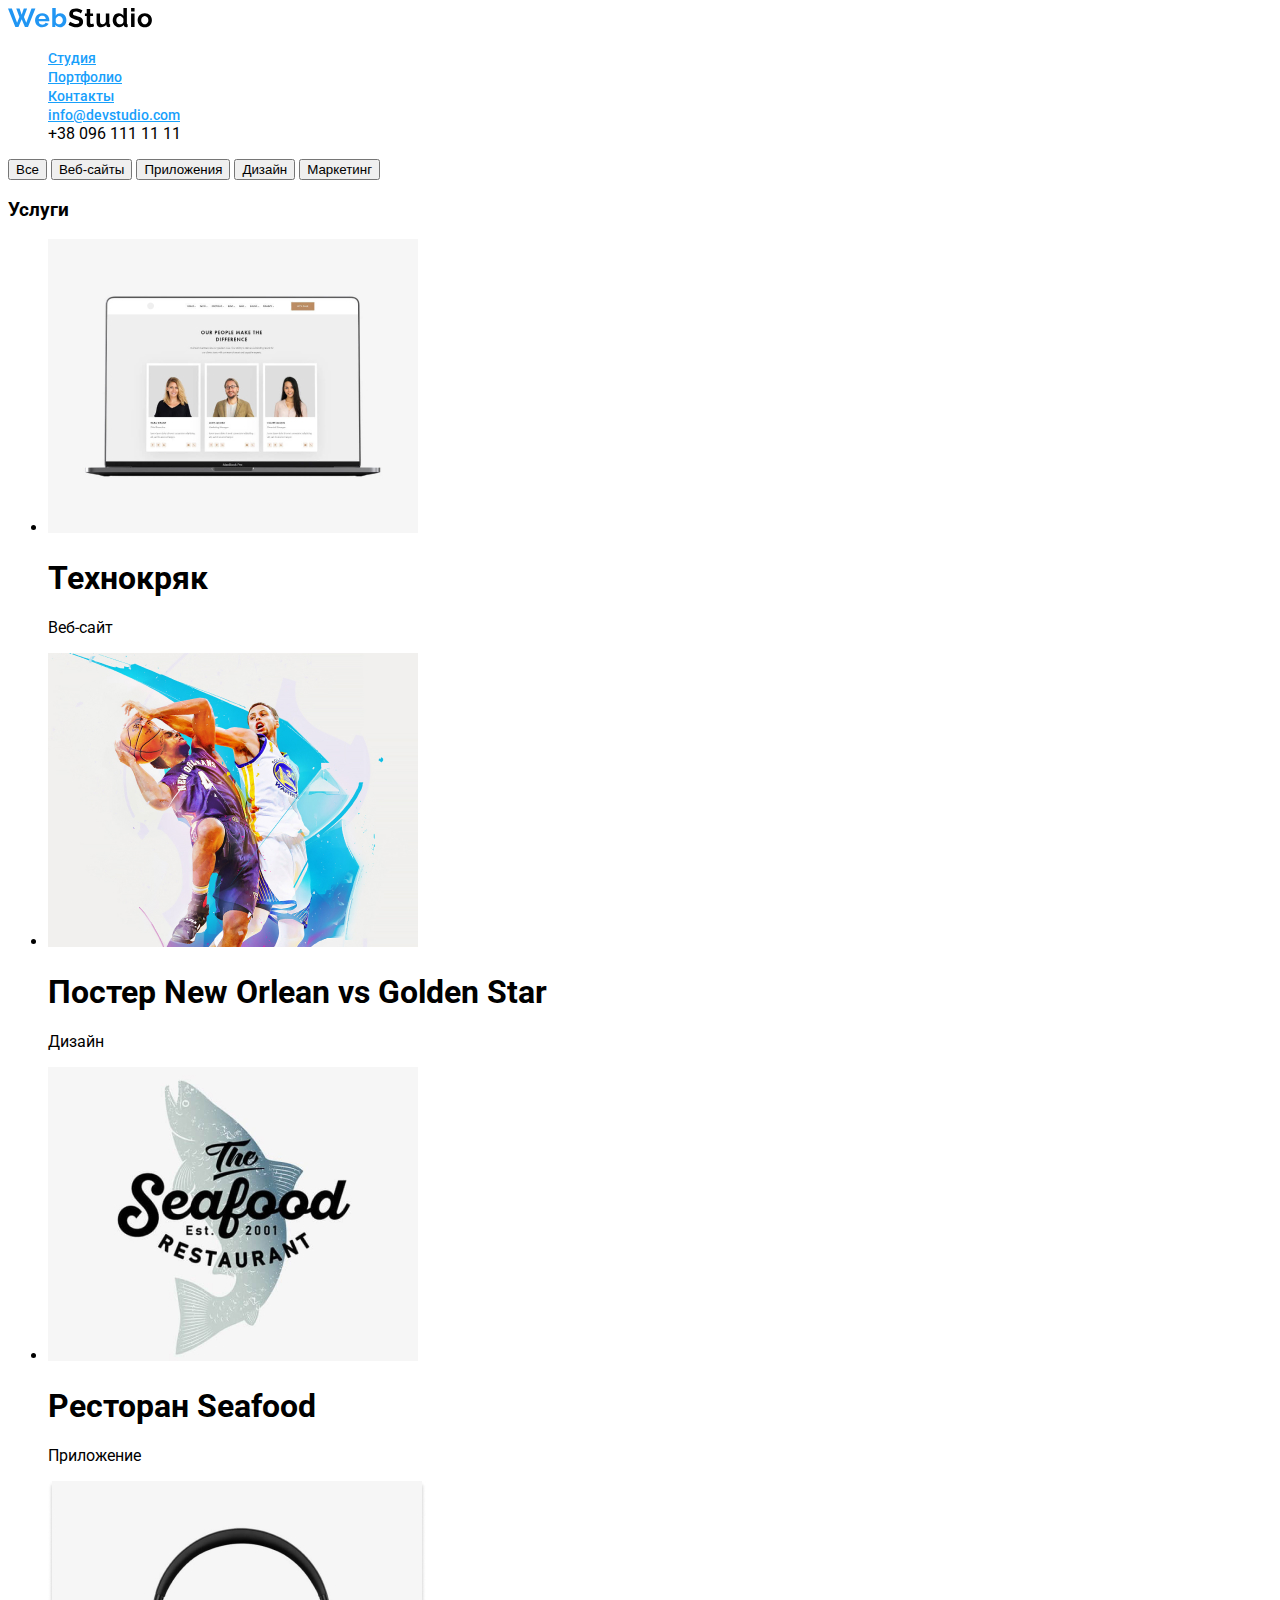
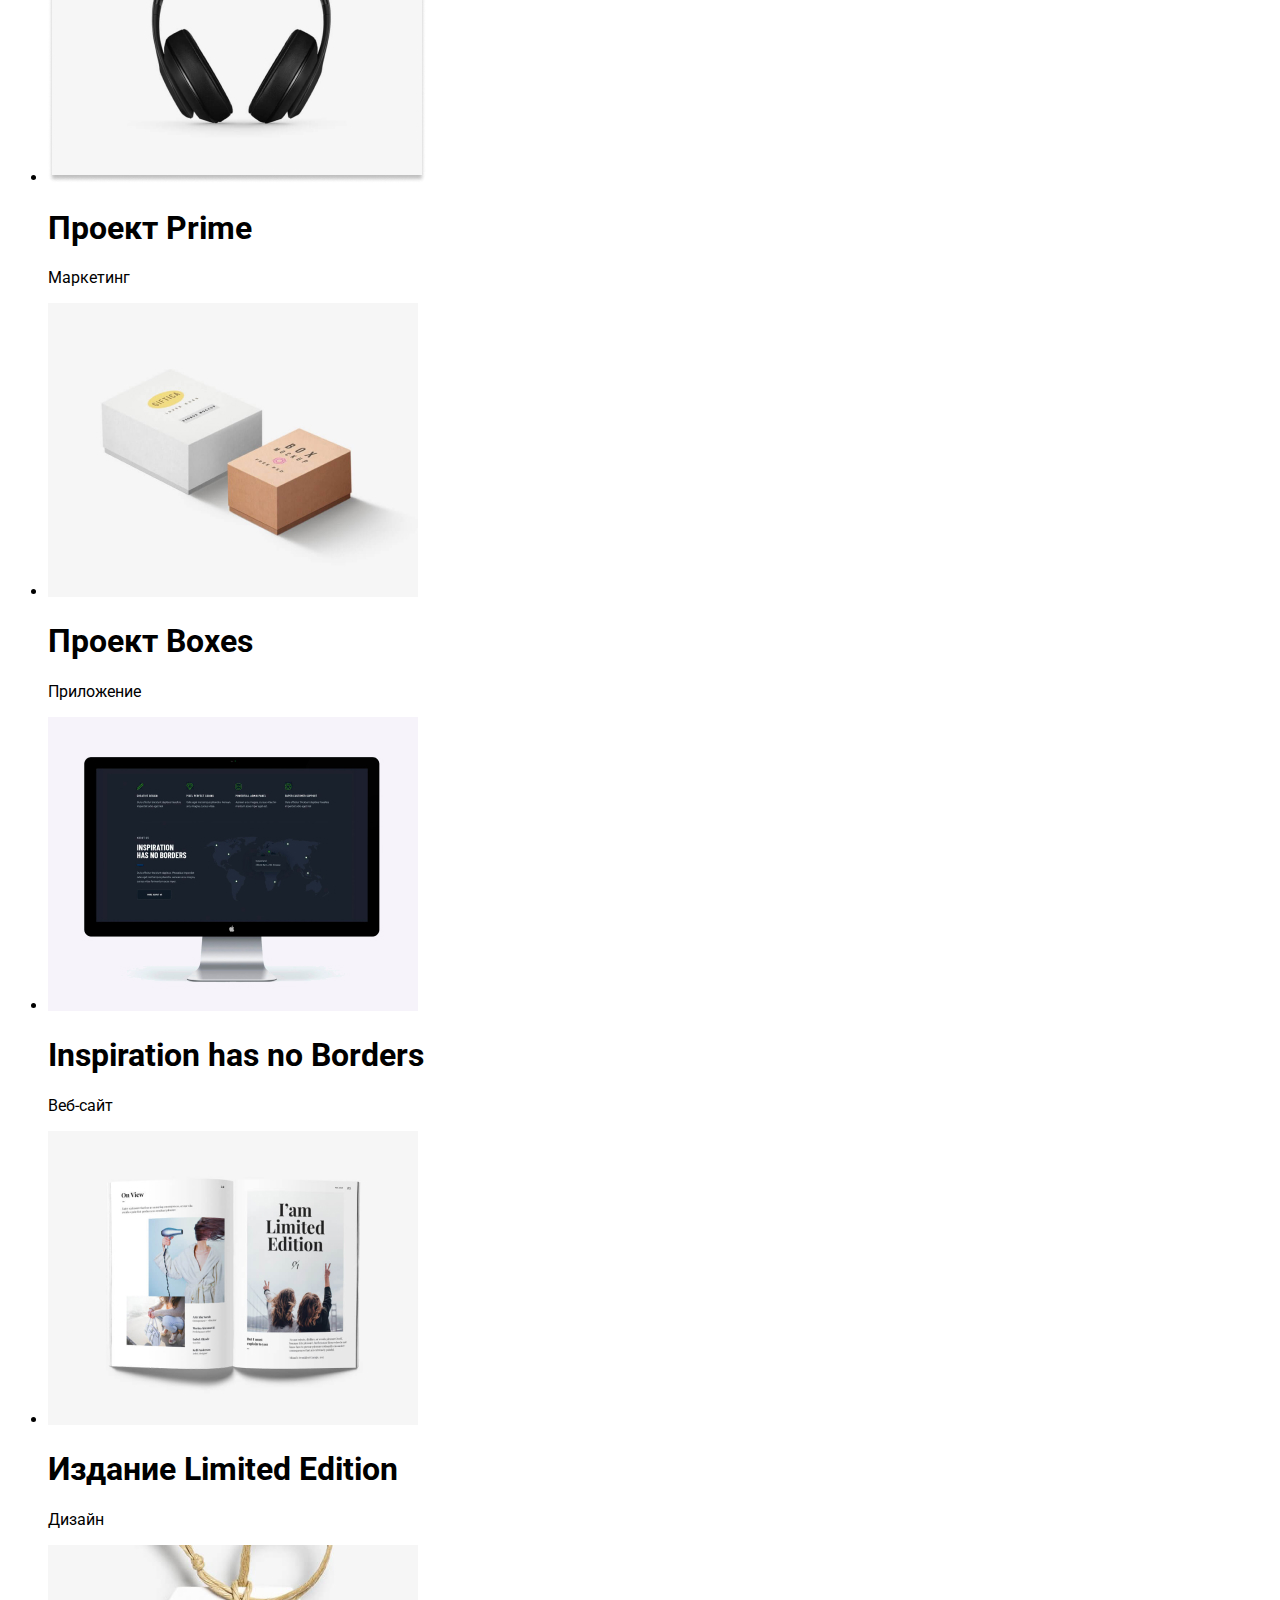
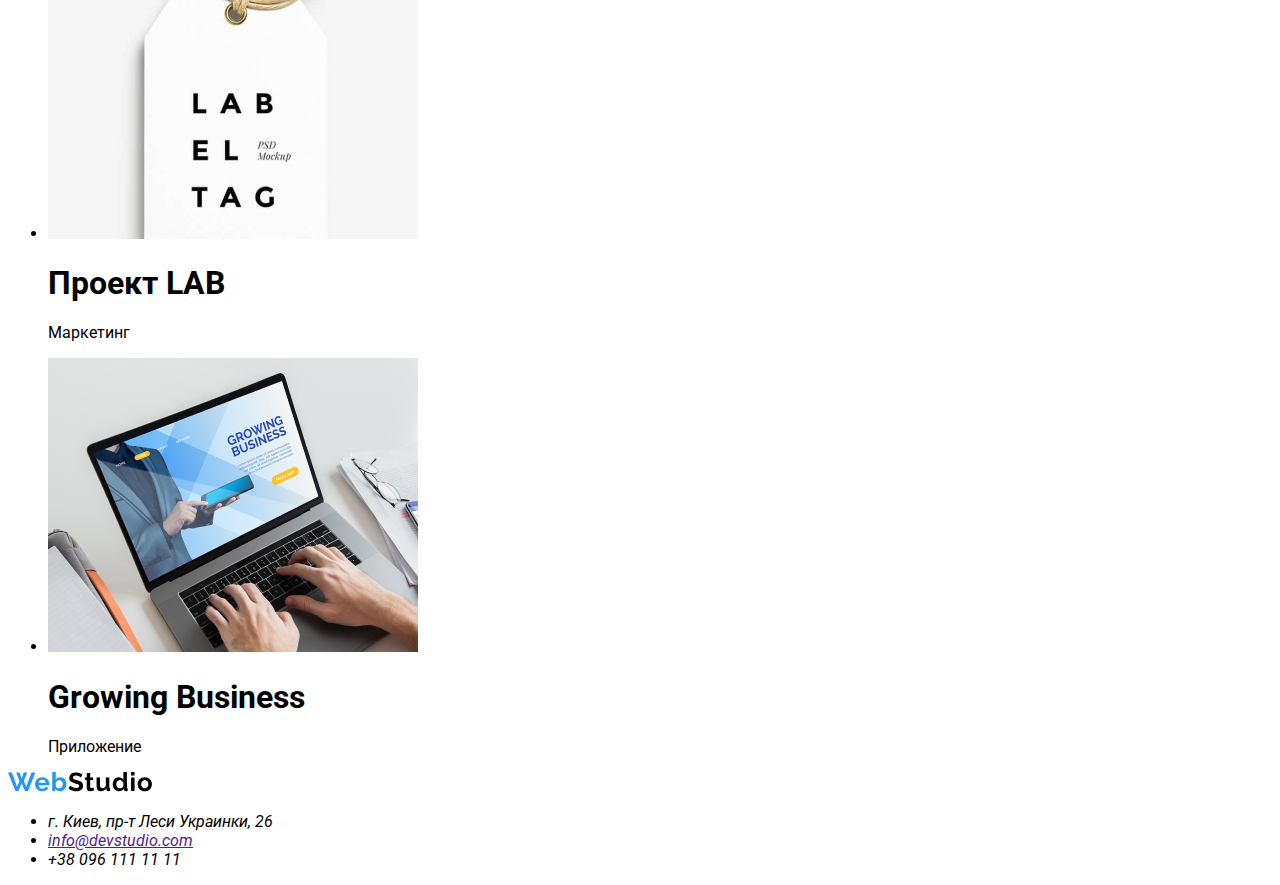
==== portfolio.html @ 4656c630 "I made a portfolio page, the code passes the validator without errors" ====
<!DOCTYPE html>
<html lang="ru">
  <head>
    <meta charset="UTF-8" />
    <meta http-equiv="X-UA-Compatible" content="IE=edge" />
    <meta name="viewport" content="width=device-width, initial-scale=1.0" />
    <title>Document</title>
    <link rel="preconnect" href="https://fonts.googleapis.com" />
    <link rel="preconnect" href="https://fonts.gstatic.com" crossorigin />
    <link
      href="https://fonts.googleapis.com/css2?family=Raleway:wght@700&family=Roboto:wght@400;500;700;900&display=swap"
      rel="stylesheet"
    />
    <link rel="stylesheet" href="./css/styles.css" />
  </head>
  <body class="font-family">
    <header>
      <nav>
        <a href="index.html"><img src="./images/logo.svg" class="logo" alt="" /></a>

        <ul class="site-nav list">
          <li><a href="" class="link">Студия </a></li>
          <li><a href="portfolio.html" class="link">Портфолио </a></li>
          <li><a href="" class="link">Контакты </a></li>
          <li><a href="" class="link">info@devstudio.com</a></li>
          <li>+38 096 111 11 11</li>
        </ul>
      </nav>
    </header>
    <main>
      <button type="button">Все</button>
      <button type="button">Веб-сайты</button>
      <button type="button">Приложения</button>
      <button type="button">Дизайн</button>
      <button type="button">Маркетинг</button>
      <section class="section">
        <h3 class="section-title">Услуги</h3>
        <ul>
          <li>
            <img src="./imagesportf/img.jpg" alt="Ноутбук с информацией" />
            <h1>Технокряк</h1>
            <p>Веб-сайт</p>
          </li>
          <li>
            <img src="./imagesportf/2.jpg" alt="Два баскетболиста" />
            <h1>Постер New Orlean vs Golden Star</h1>
            <p>Дизайн</p>
          </li>
          <li>
            <img src="./imagesportf/3.jpg" alt="Ресторан Seafood" />
            <h1>Ресторан Seafood</h1>
            <p>Приложение</p>
          </li>
          <li>
            <img src="./imagesportf/4.jpg" alt="Проект Prime" />
            <h1>Проект Prime</h1>
            <p>Маркетинг</p>
          </li>
          <li>
            <img src="./imagesportf/5.jpg" alt="Проект Boxes" />
            <h1>Проект Boxes</h1>
            <p>Приложение</p>
          </li>
          <li>
            <img src="./imagesportf/6.jpg" alt="Inspiration has no Borders" />
            <h1>Inspiration has no Borders</h1>
            <p>Веб-сайт</p>
          </li>
          <li>
            <img src="./imagesportf/7.jpg" alt="Издание Limited Edition" />
            <h1>Издание Limited Edition</h1>
            <p>Дизайн</p>
          </li>
          <li>
            <img src="./imagesportf/8.jpg" alt="Проект LAB" />
            <h1>Проект LAB</h1>
            <p>Маркетинг</p>
          </li>
          <li>
            <img src="./imagesportf/9.jpg" alt="Growing Business" />
            <h1>Growing Business</h1>
            <p>Приложение</p>
          </li>
        </ul>
      </section>
    </main>
    <footer>
      <address>
        <img src="./images/logo.svg" alt="" />
        <ul>
          <li>г. Киев, пр-т Леси Украинки, 26</li>
          <li><a href="" class="link">info@devstudio.com</a></li>
          <li>+38 096 111 11 11</li>
        </ul>
      </address>
    </footer>
  </body>
</html>
---- css/styles.css ----
:root {
  --primary-text-color: rgba(0, 0, 0, 0.8);
  --title-text-color: #000000;
  --accent-color: #18a0fb;
  --primary-bg-color: #ffffff;
}
body {
  background-color: #fff;
  color: var(--primary-text-colorvar(--title-text-color));
  font-family: Roboto, sans-serif;
}
.logo {
  color: var(--title-text-color);
  font-family: Raleway, sans-serif;
}
.list {
  list-style: none;
}
/* Site nav */
.site-nav .link {
  color: #18a0fb;
  font-weight: 500;
  font-size: 14px;
  line-height: 1.2;
}
.button {
  font-family: inherit;
}
.site-nav .link:hover,
.site-nav .link:focus {
  color: var(--title-text-color);
}
/* Hero */
.hero-title {
  color: var(--title-text-color);
}

/* Section */
.section-title {
  color: var(--title-text-color);
}
/* Features */
.features-list .link {
  color: var(--accent-color);
}
/* Button */
.button {
  color: var(--primary-bg-color);
  background-color: var(--accent-color);
}
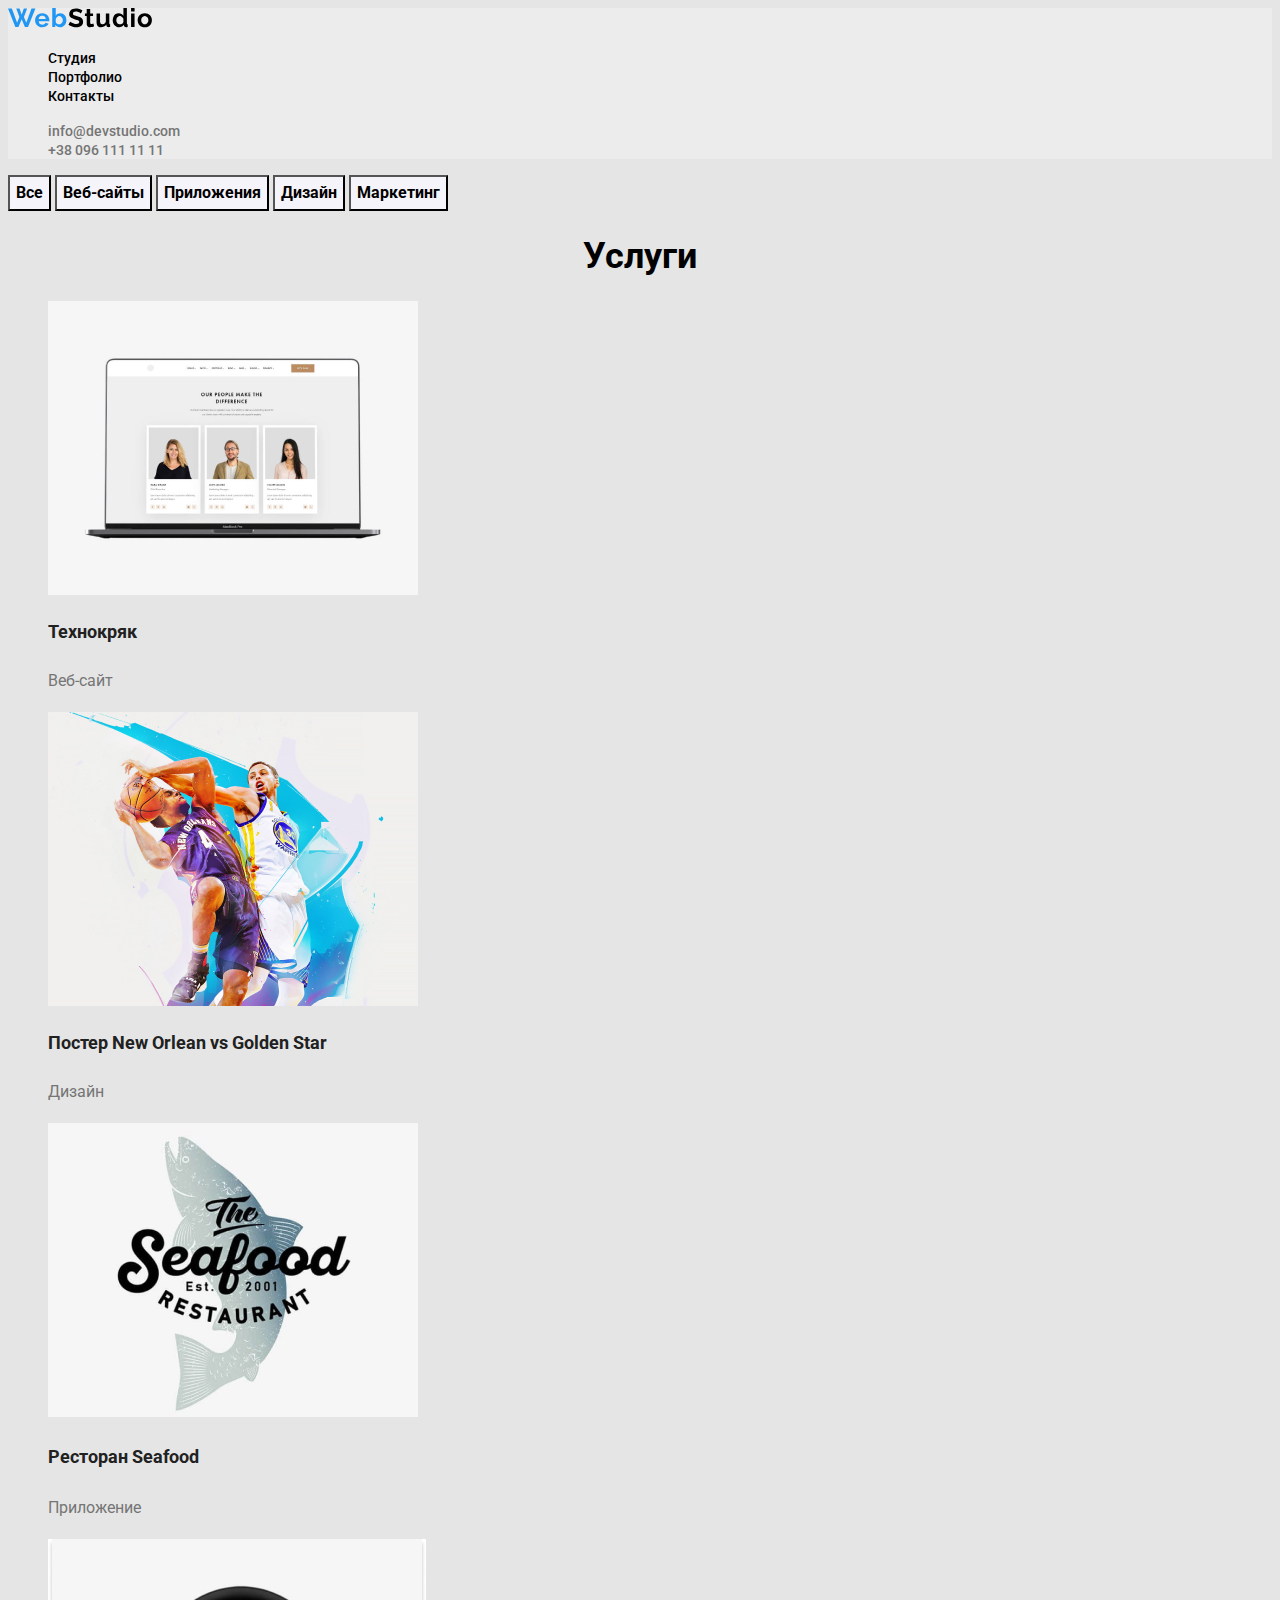
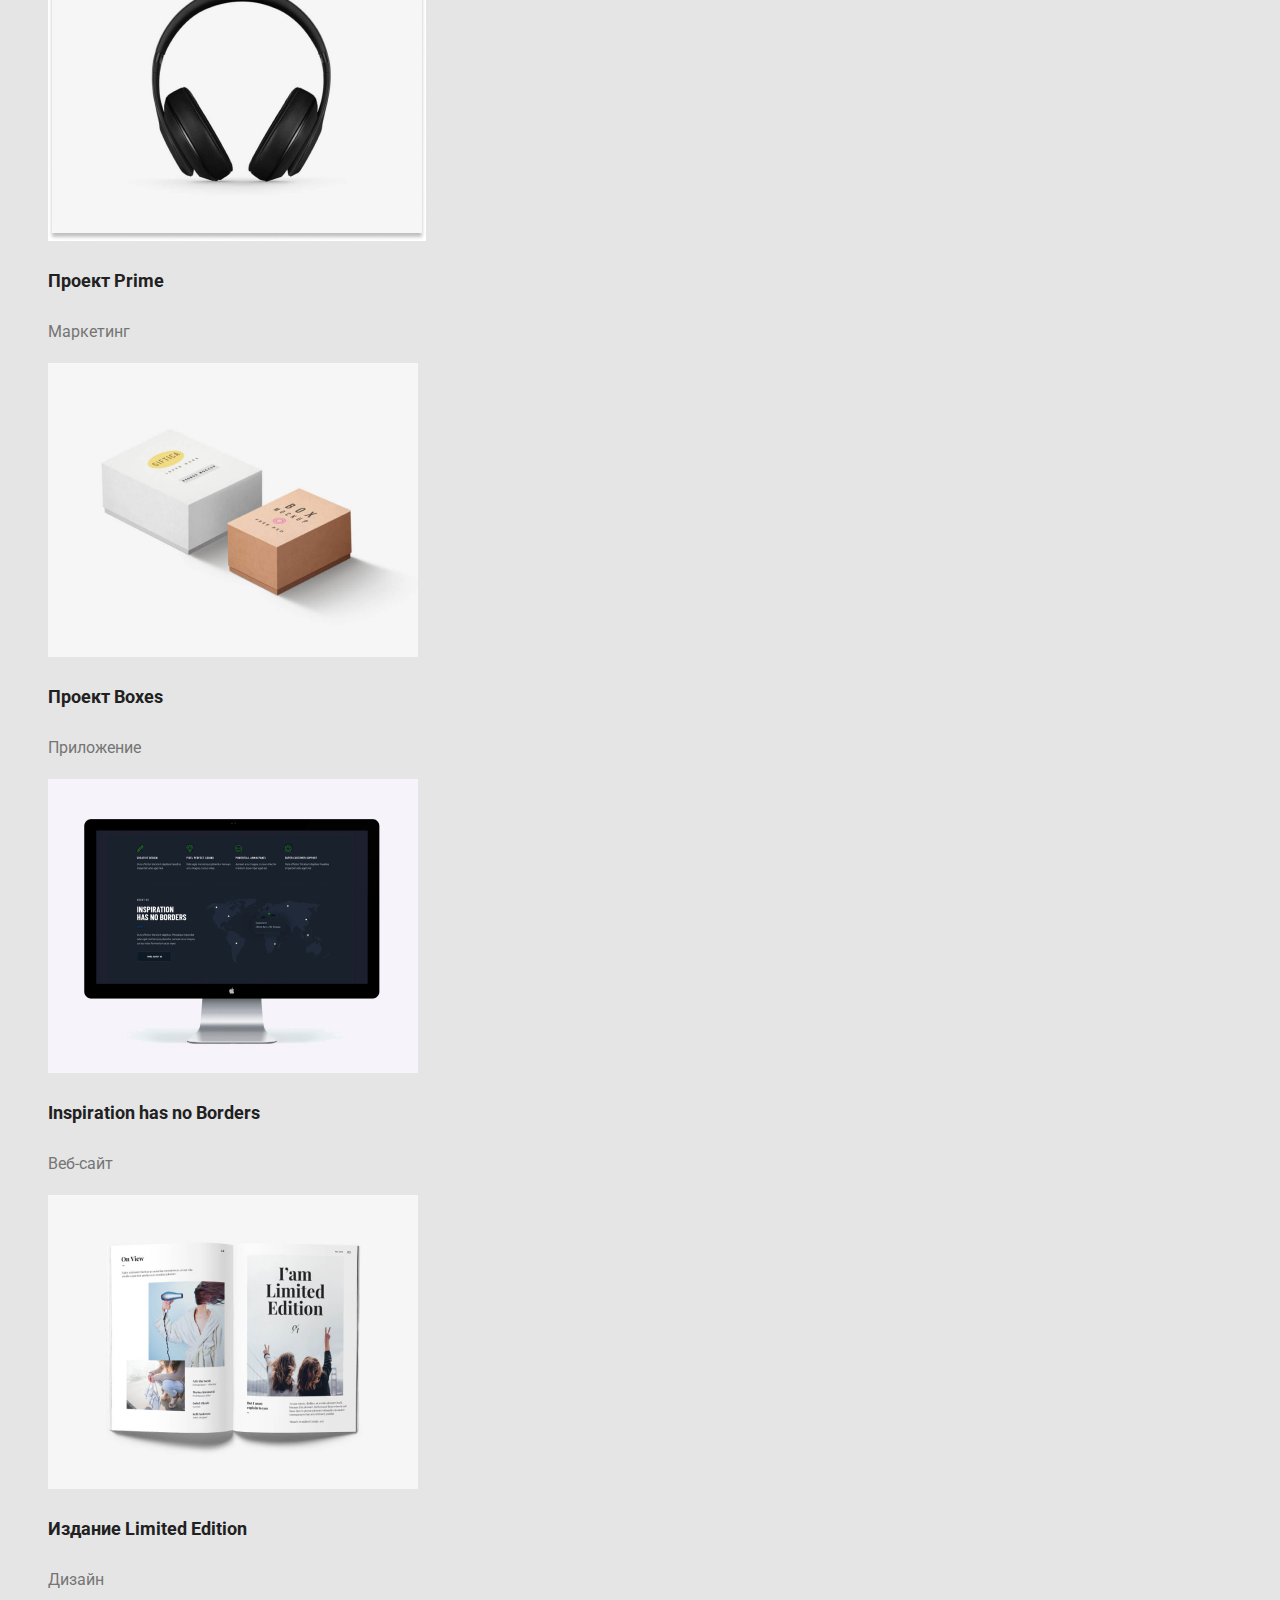
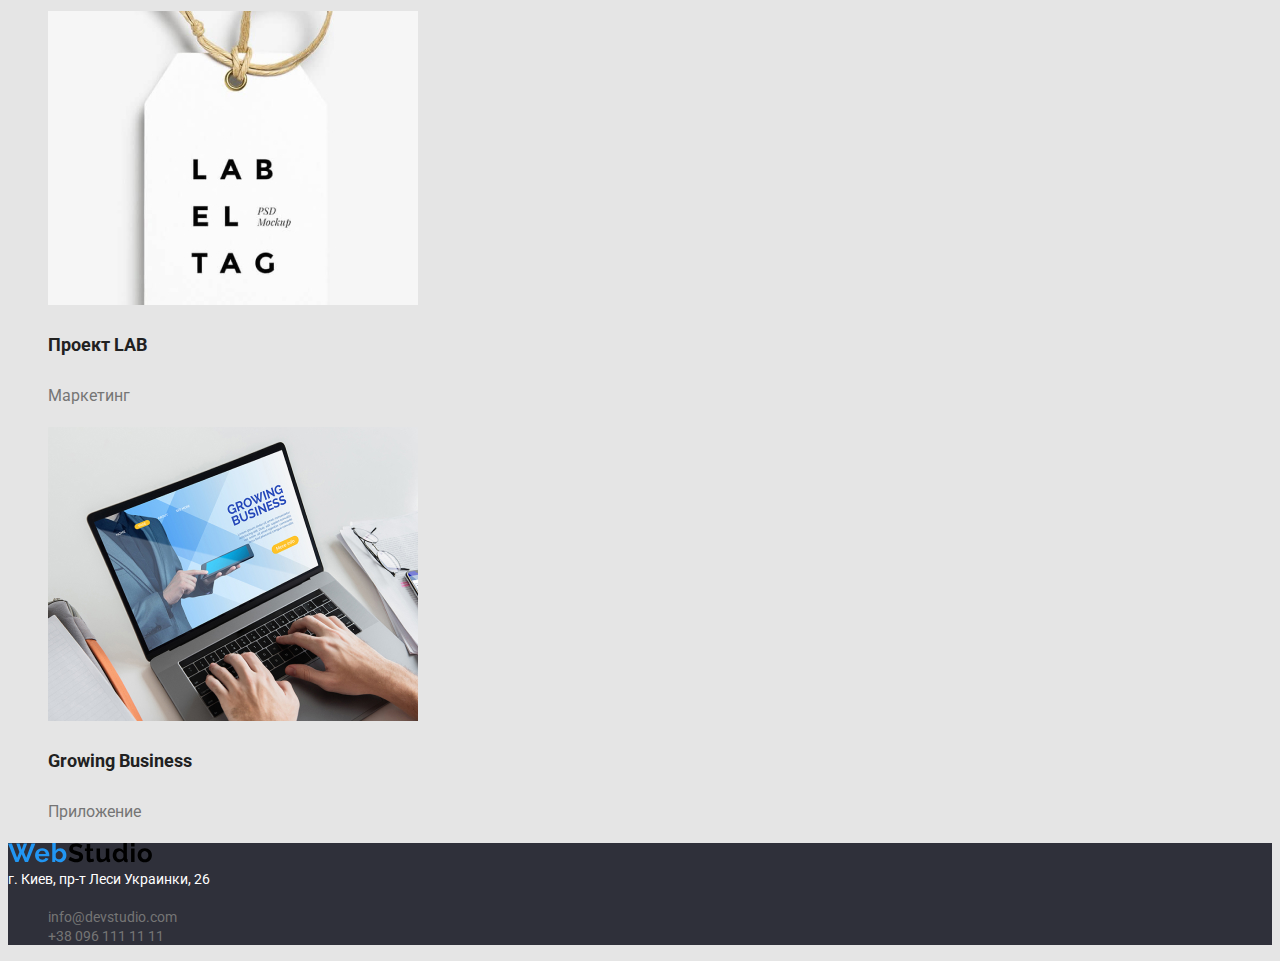
==== commit c2e700b0: "bugs fixed" ====
--- a/portfolio.html
+++ b/portfolio.html
@@ -13,86 +13,91 @@
     />
     <link rel="stylesheet" href="./css/styles.css" />
   </head>
-  <body class="font-family">
-    <header>
+  <body class="page-port">
+    <header class="header">
       <nav>
-        <a href="index.html"><img src="./images/logo.svg" class="logo" alt="" /></a>
+        <a href="./index.html"><img src="./images/logo.svg" class="logo" alt="logo" /></a>
 
         <ul class="site-nav list">
           <li><a href="" class="link">Студия </a></li>
-          <li><a href="portfolio.html" class="link">Портфолио </a></li>
+          <li><a href="./portfolio.html" class="link">Портфолио </a></li>
           <li><a href="" class="link">Контакты </a></li>
-          <li><a href="" class="link">info@devstudio.com</a></li>
-          <li>+38 096 111 11 11</li>
+        </ul>
+        <ul>
+          <li class="site-nav">
+            <a href="mailto:info@devstudio.com" class="mail">info@devstudio.com</a>
+          </li>
+          <li class="site-nav">
+            <a href="tel:+38 096 111 11 11" class="tel">+38 096 111 11 11</a>
+          </li>
         </ul>
       </nav>
     </header>
-    <main>
-      <button type="button">Все</button>
-      <button type="button">Веб-сайты</button>
-      <button type="button">Приложения</button>
-      <button type="button">Дизайн</button>
-      <button type="button">Маркетинг</button>
+    <main class="menu">
+      <button class="button-port" type="button">Все</button>
+      <button class="button-port" type="button">Веб-сайты</button>
+      <button class="button-port" type="button">Приложения</button>
+      <button class="button-port" type="button">Дизайн</button>
+      <button class="button-port" type="button">Маркетинг</button>
       <section class="section">
-        <h3 class="section-title">Услуги</h3>
+        <h1 class="section-title">Услуги</h1>
         <ul>
           <li>
             <img src="./imagesportf/img.jpg" alt="Ноутбук с информацией" />
-            <h1>Технокряк</h1>
-            <p>Веб-сайт</p>
+            <h2 class="services">Технокряк</h2>
+            <p class="types-of-services">Веб-сайт</p>
           </li>
           <li>
             <img src="./imagesportf/2.jpg" alt="Два баскетболиста" />
-            <h1>Постер New Orlean vs Golden Star</h1>
-            <p>Дизайн</p>
+            <h2 class="services">Постер New Orlean vs Golden Star</h2>
+            <p class="types-of-services">Дизайн</p>
           </li>
           <li>
             <img src="./imagesportf/3.jpg" alt="Ресторан Seafood" />
-            <h1>Ресторан Seafood</h1>
-            <p>Приложение</p>
+            <h3 class="services">Ресторан Seafood</h3>
+            <p class="types-of-services">Приложение</p>
           </li>
           <li>
             <img src="./imagesportf/4.jpg" alt="Проект Prime" />
-            <h1>Проект Prime</h1>
-            <p>Маркетинг</p>
+            <h3 class="services">Проект Prime</h3>
+            <p class="types-of-services">Маркетинг</p>
           </li>
           <li>
             <img src="./imagesportf/5.jpg" alt="Проект Boxes" />
-            <h1>Проект Boxes</h1>
-            <p>Приложение</p>
+            <h3 class="services">Проект Boxes</h3>
+            <p class="types-of-services">Приложение</p>
           </li>
           <li>
             <img src="./imagesportf/6.jpg" alt="Inspiration has no Borders" />
-            <h1>Inspiration has no Borders</h1>
-            <p>Веб-сайт</p>
+            <h3 class="services">Inspiration has no Borders</h3>
+            <p class="types-of-services">Веб-сайт</p>
           </li>
           <li>
             <img src="./imagesportf/7.jpg" alt="Издание Limited Edition" />
-            <h1>Издание Limited Edition</h1>
-            <p>Дизайн</p>
+            <h3 class="services">Издание Limited Edition</h3>
+            <p class="types-of-services">Дизайн</p>
           </li>
           <li>
             <img src="./imagesportf/8.jpg" alt="Проект LAB" />
-            <h1>Проект LAB</h1>
-            <p>Маркетинг</p>
+            <h3 class="services">Проект LAB</h3>
+            <p class="types-of-services">Маркетинг</p>
           </li>
           <li>
             <img src="./imagesportf/9.jpg" alt="Growing Business" />
-            <h1>Growing Business</h1>
-            <p>Приложение</p>
+            <h3 class="services">Growing Business</h3>
+            <p class="types-of-services">Приложение</p>
           </li>
         </ul>
       </section>
     </main>
-    <footer>
-      <address>
-        <img src="./images/logo.svg" alt="" />
-        <ul>
-          <li>г. Киев, пр-т Леси Украинки, 26</li>
-          <li><a href="" class="link">info@devstudio.com</a></li>
-          <li>+38 096 111 11 11</li>
-        </ul>
-      </address>
+    <footer class="footer">
+      <img src="./images/logo.svg" class="logo" alt="logo" />
+
+      <address class="address">г. Киев, пр-т Леси Украинки, 26</address>
+      <ul>
+        <li><a href="mailto:info@devstudio.com" class="mail">info@devstudio.com</a></li>
+        <li><a href="tel:+38 096 111 11 11" class="tel">+38 096 111 11 11</a></li>
+      </ul>
     </footer>
   </body>
 </html>
--- a/css/styles.css
+++ b/css/styles.css
@@ -6,45 +6,243 @@
 }
 body {
   background-color: #fff;
-  color: var(--primary-text-colorvar(--title-text-color));
+  color: var(--primary-text-color);
   font-family: Roboto, sans-serif;
 }
 .logo {
   color: var(--title-text-color);
   font-family: Raleway, sans-serif;
+}
+li {
+  list-style-type: none;
+}
+ul {
+  list-style-type: none;
 }
 .list {
   list-style: none;
+  font-style: normal;
+}
+.page-header {
+  background-color: #ffffff;
+  font-style: normal;
+}
+.header {
+  background-color: var(--primary-bg-color);
 }
 /* Site nav */
 .site-nav .link {
+  color: var(--title-text-color);
+  font-weight: 500;
+  font-size: 14px;
+  line-height: 1.2;
+  font-style: normal;
+  text-decoration: none;
+}
+
+.site-nav .tel {
+  color: #757575;
+  font-weight: 500;
+  font-size: 14px;
+  line-height: 1.2;
+  font-style: normal;
+  text-decoration: none;
+}
+.site-nav .tel:hover,
+.site-nav .tel:focus {
+  color: #757575;
+  color: var(--accent-color);
+  font-style: normal;
+}
+.site-nav .mail {
+  color: #757575;
+  font-weight: 500;
+  font-style: normal;
+  font-size: 14px;
+  line-height: 1.2;
+  text-decoration: none;
+}
+.site-nav .mail:hover,
+.site-nav .mail:focus {
+  color: #757575;
   color: #18a0fb;
-  font-weight: 500;
-  font-size: 14px;
-  line-height: 1.2;
-}
-.button {
-  font-family: inherit;
-}
-.site-nav .link:hover,
-.site-nav .link:focus {
-  color: var(--title-text-color);
-}
-/* Hero */
-.hero-title {
-  color: var(--title-text-color);
-}
-
-/* Section */
-.section-title {
-  color: var(--title-text-color);
-}
-/* Features */
-.features-list .link {
-  color: var(--accent-color);
+  font-style: normal;
 }
 /* Button */
 .button {
   color: var(--primary-bg-color);
   background-color: var(--accent-color);
-}
+  font-family: Roboto, sans-serif;
+  font-weight: 700;
+  font-style: normal;
+  cursor: auto;
+  cursor: pointer;
+  font-size: 16px;
+  line-height: 30px;
+  text-align: center;
+}
+.site-nav .link:hover,
+.site-nav .link:focus {
+  color: var(--title-text-color);
+  color: #18a0fb;
+  font-style: normal;
+}
+/* Hero */
+.hero {
+  background-color: #2f303a;
+}
+.section {
+  background-color: #e5e5e5;
+}
+.hero .hero-title {
+  color: var(--primary-bg-color);
+  font-family: Roboto, sans-serif;
+  font-weight: 900;
+  font-style: normal;
+  font-size: 44px;
+  line-height: 60px;
+  text-align: center;
+}
+.hero .title {
+  color: var(--title-text-color);
+  font-family: Roboto, sans-serif;
+  font-style: bold;
+  font-size: 14px;
+  line-height: 16px;
+}
+.hero .list {
+  color: #757575;
+  font-family: Roboto, sans-serif;
+  font-style: normal;
+  font-size: 14px;
+  line-height: 24px;
+}
+
+/* Section */
+.section-title {
+  color: var(--title-text-color);
+  font-weight: 700;
+  font-family: Roboto, sans-serif;
+  font-style: bold;
+  font-size: 36px;
+  line-height: 42px;
+  text-align: center;
+}
+/* Features */
+.features-list .title {
+  color: var(--title-text-color);
+  font-family: Roboto, sans-serif;
+  font-weight: 700;
+  font-style: normal;
+}
+.features-list .list {
+  color: #757575;
+  font-family: Roboto, sans-serif;
+  font-weight: 400;
+  font-style: normal;
+}
+/* Наша команда */
+.team {
+  background-color: #f5f4fa;
+}
+.name {
+  color: var(--title-text-color);
+  font-weight: 500;
+  font-family: Roboto, sans-serif;
+  font-style: normal;
+}
+.activity {
+  color: #757575;
+  font-weight: 400;
+  font-family: Roboto, sans-serif;
+  font-style: normal;
+}
+/* Футер */
+.footer {
+  background-color: #2f303a;
+}
+.logo {
+  font-family: Raleway, sans-serif;
+  font-weight: 700;
+  line-height: 31px;
+  font-size: 26px;
+}
+.address {
+  color: var(--primary-bg-color);
+  font-size: 14px;
+  line-height: 24px;
+  font-weight: 400;
+  font-family: Roboto, sans-serif;
+  font-style: normal;
+}
+.footer .tel {
+  color: #757575;
+  font-weight: 400;
+  font-size: 14px;
+  line-height: 1.2;
+  font-style: normal;
+  text-decoration: none;
+}
+.footer .tel:hover,
+.footer .tel:focus {
+  color: #757575;
+  color: var(--accent-color);
+  font-style: normal;
+}
+
+.footer .mail {
+  color: #757575;
+  font-weight: 400;
+  font-style: normal;
+  font-size: 14px;
+  line-height: 1.2;
+  text-decoration: none;
+}
+.footer .mail:hover,
+.footer .mail:focus {
+  color: #757575;
+  color: #18a0fb;
+  font-style: normal;
+}
+
+/* Портфолио */
+.page-port {
+  background-color: #e5e5e5;
+}
+.page-port .header {
+  background-color: #ececec;
+}
+.button-port:hover,
+.button-port:focus {
+  color: #757575;
+  color: #2196f3;
+}
+.button-port {
+  color: var(--title-text-color);
+  background-color: #f5f4fa;
+  font-family: Roboto, sans-serif;
+  font-weight: 700;
+  font-style: normal;
+  cursor: auto;
+  cursor: pointer;
+  font-size: 16px;
+  line-height: 30px;
+  align-self: center;
+}
+.services {
+  color: #212121;
+  font-family: Roboto, sans-serif;
+  font-weight: 700;
+  font-style: bold;
+  font-size: 18px;
+  line-height: 36px;
+}
+
+.types-of-services {
+  color: #757575;
+  font-family: Roboto, sans-serif;
+  font-weight: 400;
+  font-style: normal;
+  font-size: 16px;
+  line-height: 30px;
+}
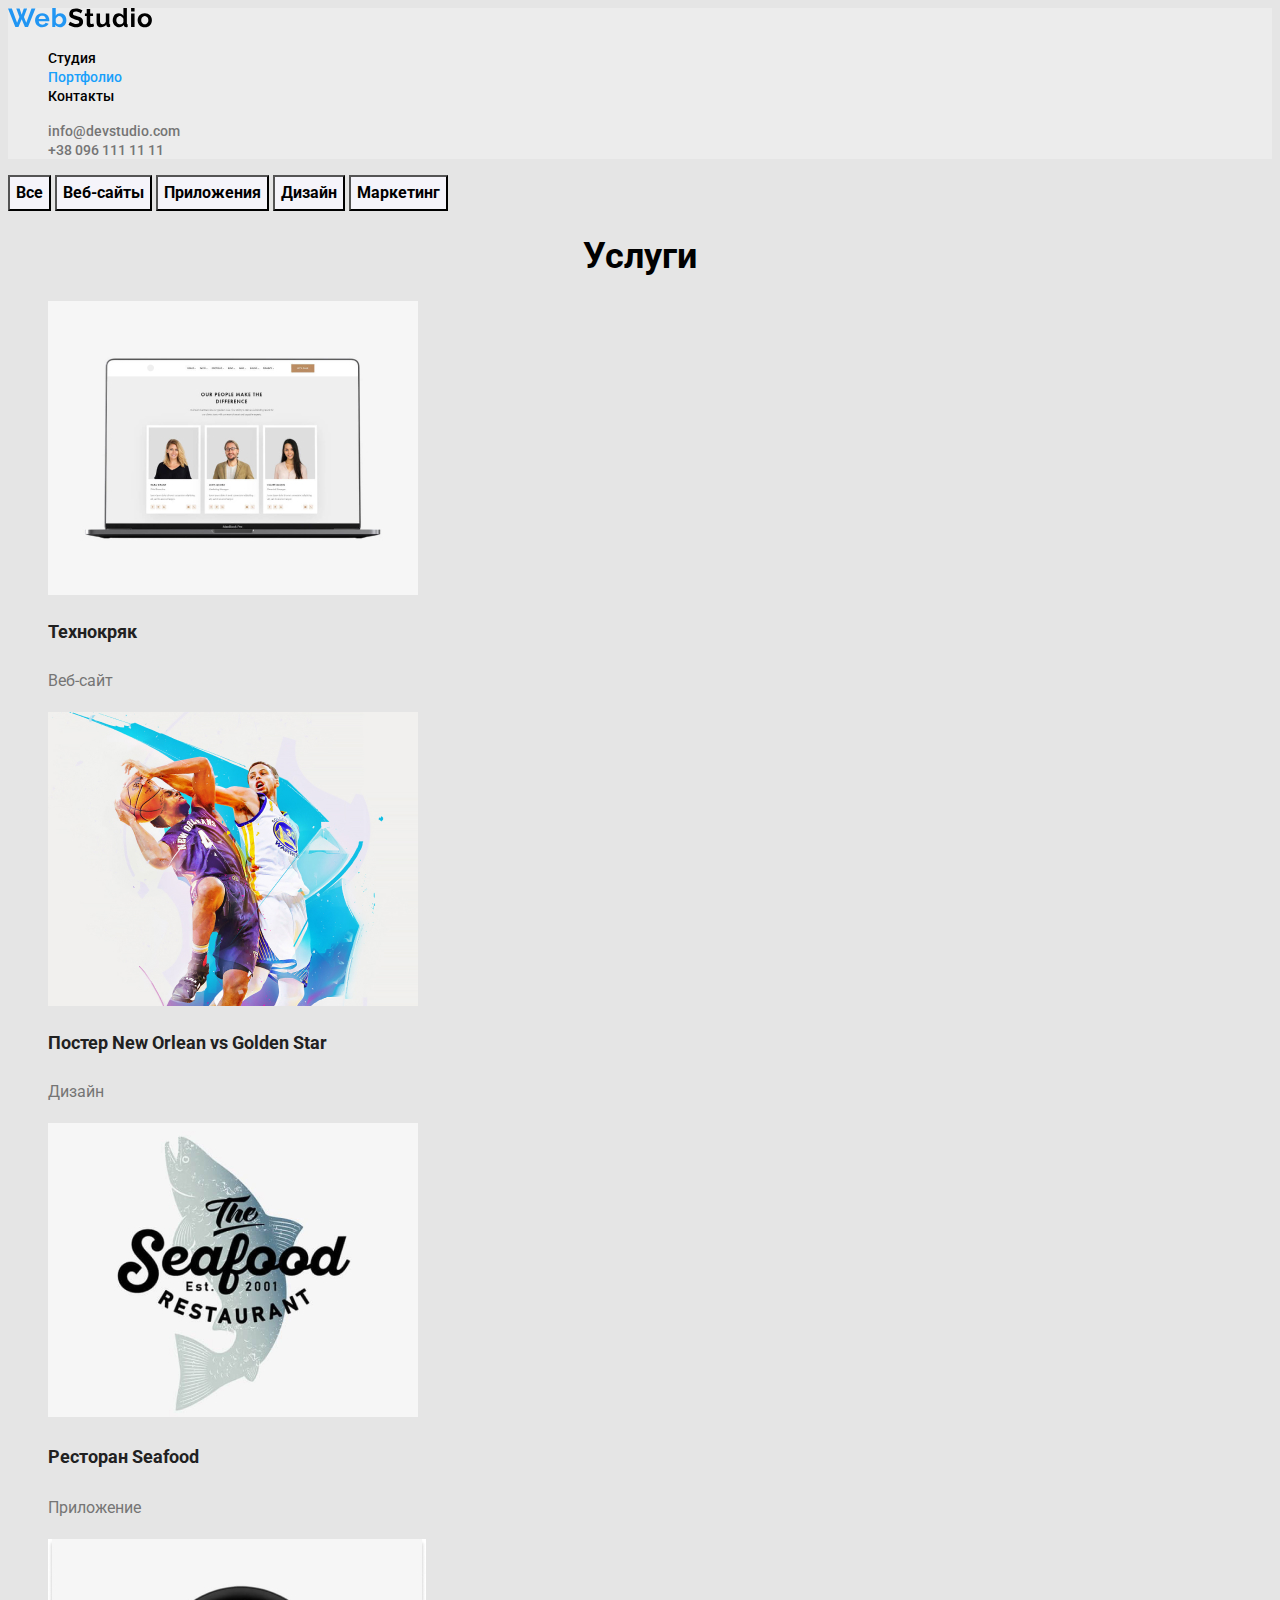
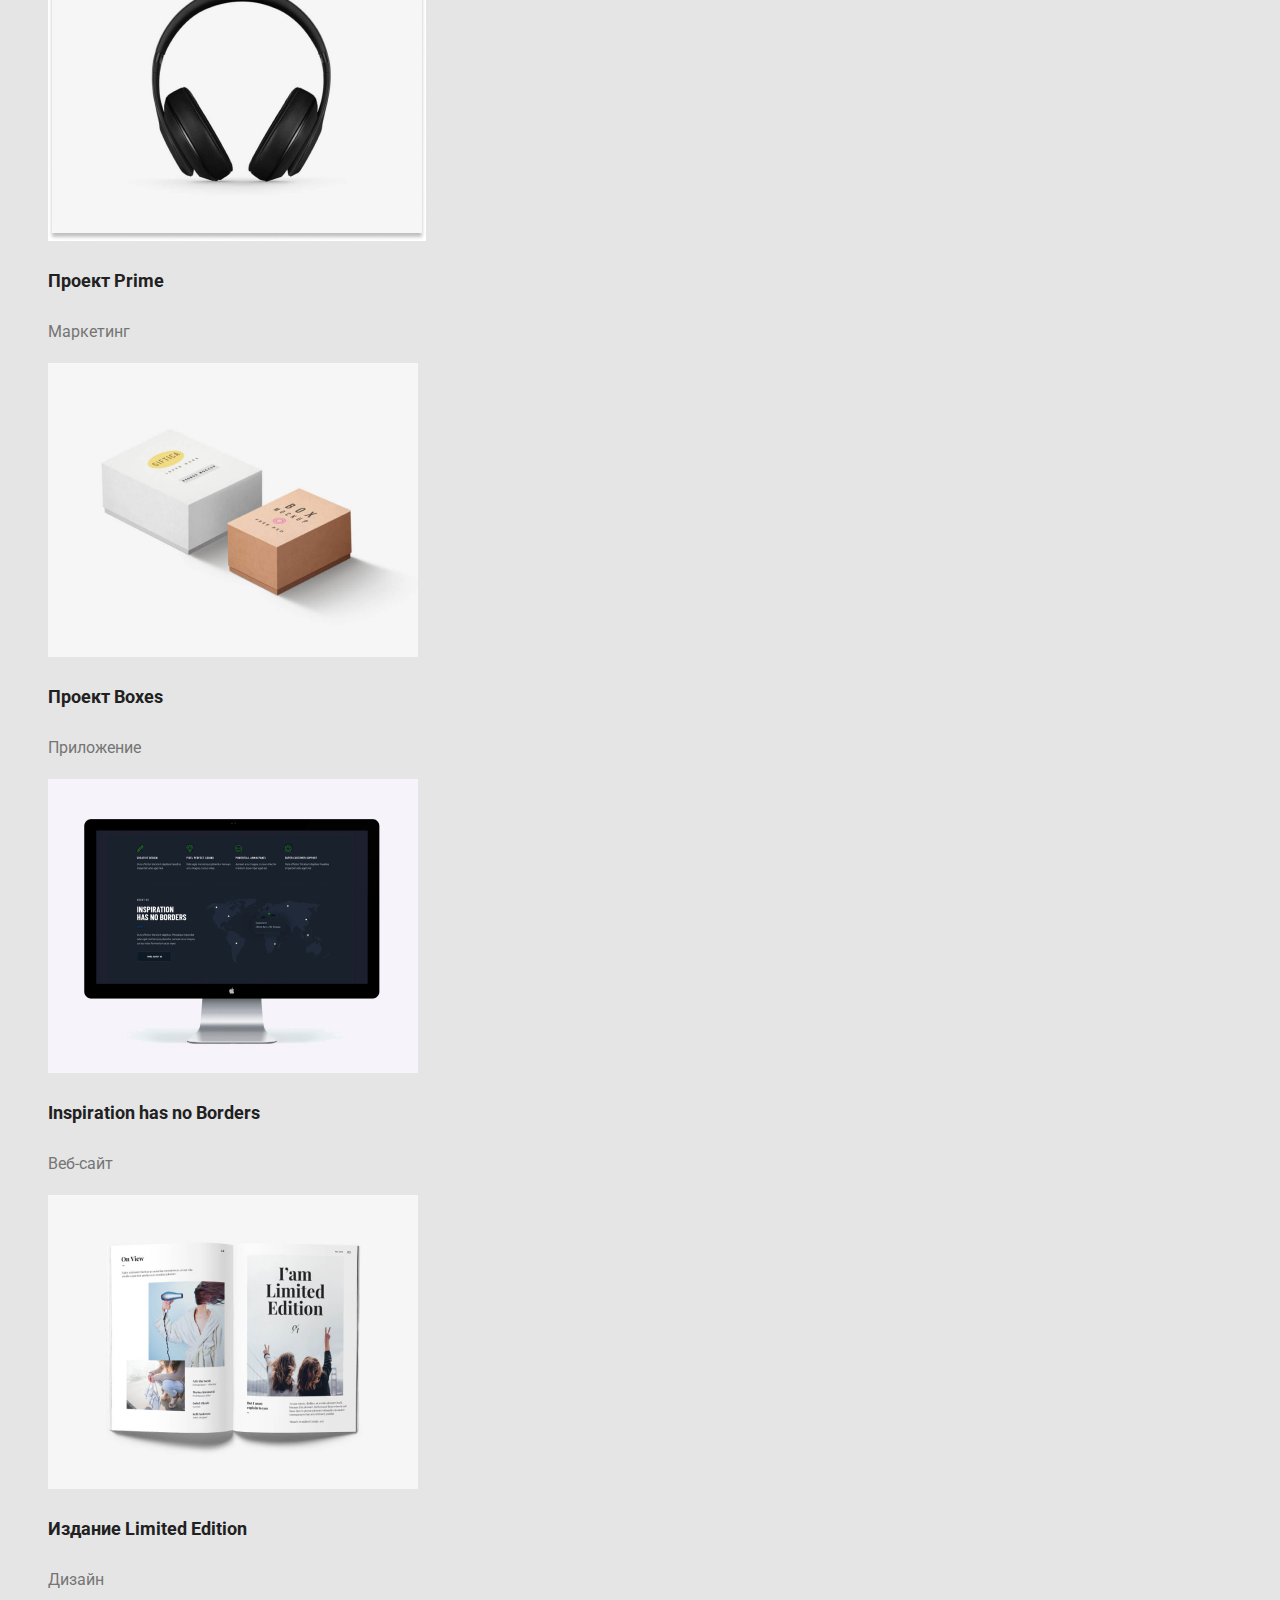
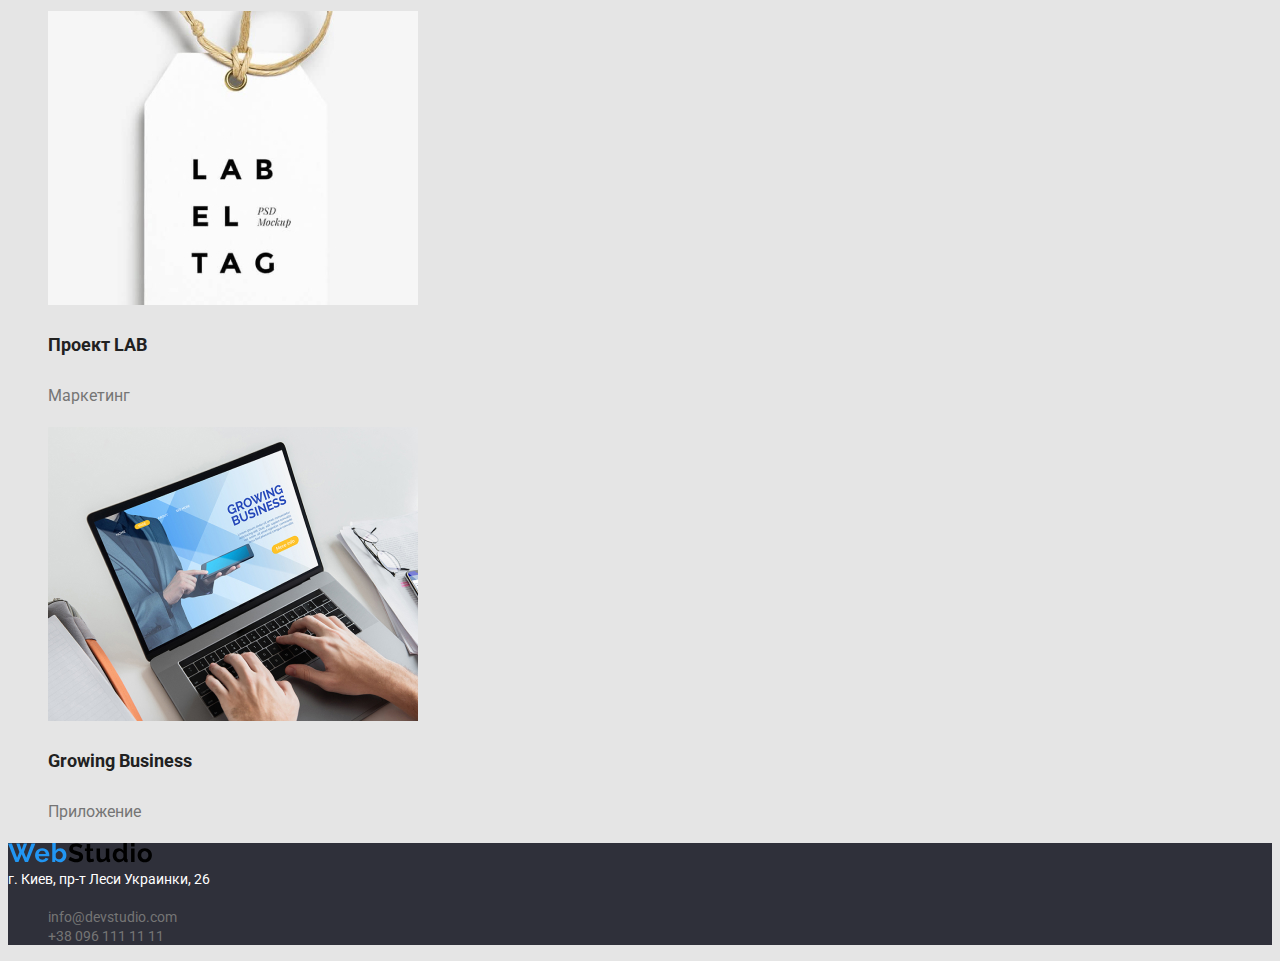
==== commit 7f16d839: "fix" ====
--- a/portfolio.html
+++ b/portfolio.html
@@ -20,7 +20,7 @@
 
         <ul class="site-nav list">
           <li><a href="" class="link">Студия </a></li>
-          <li><a href="./portfolio.html" class="link">Портфолио </a></li>
+          <li><a href="./portfolio.html" class="link current">Портфолио </a></li>
           <li><a href="" class="link">Контакты </a></li>
         </ul>
         <ul>
--- a/css/styles.css
+++ b/css/styles.css
@@ -31,7 +31,7 @@
   background-color: var(--primary-bg-color);
 }
 /* Site nav */
-.site-nav .link {
+.link {
   color: var(--title-text-color);
   font-weight: 500;
   font-size: 14px;
@@ -246,3 +246,7 @@
   font-size: 16px;
   line-height: 30px;
 }
+
+.current {
+  color: #18a0fb;
+}
